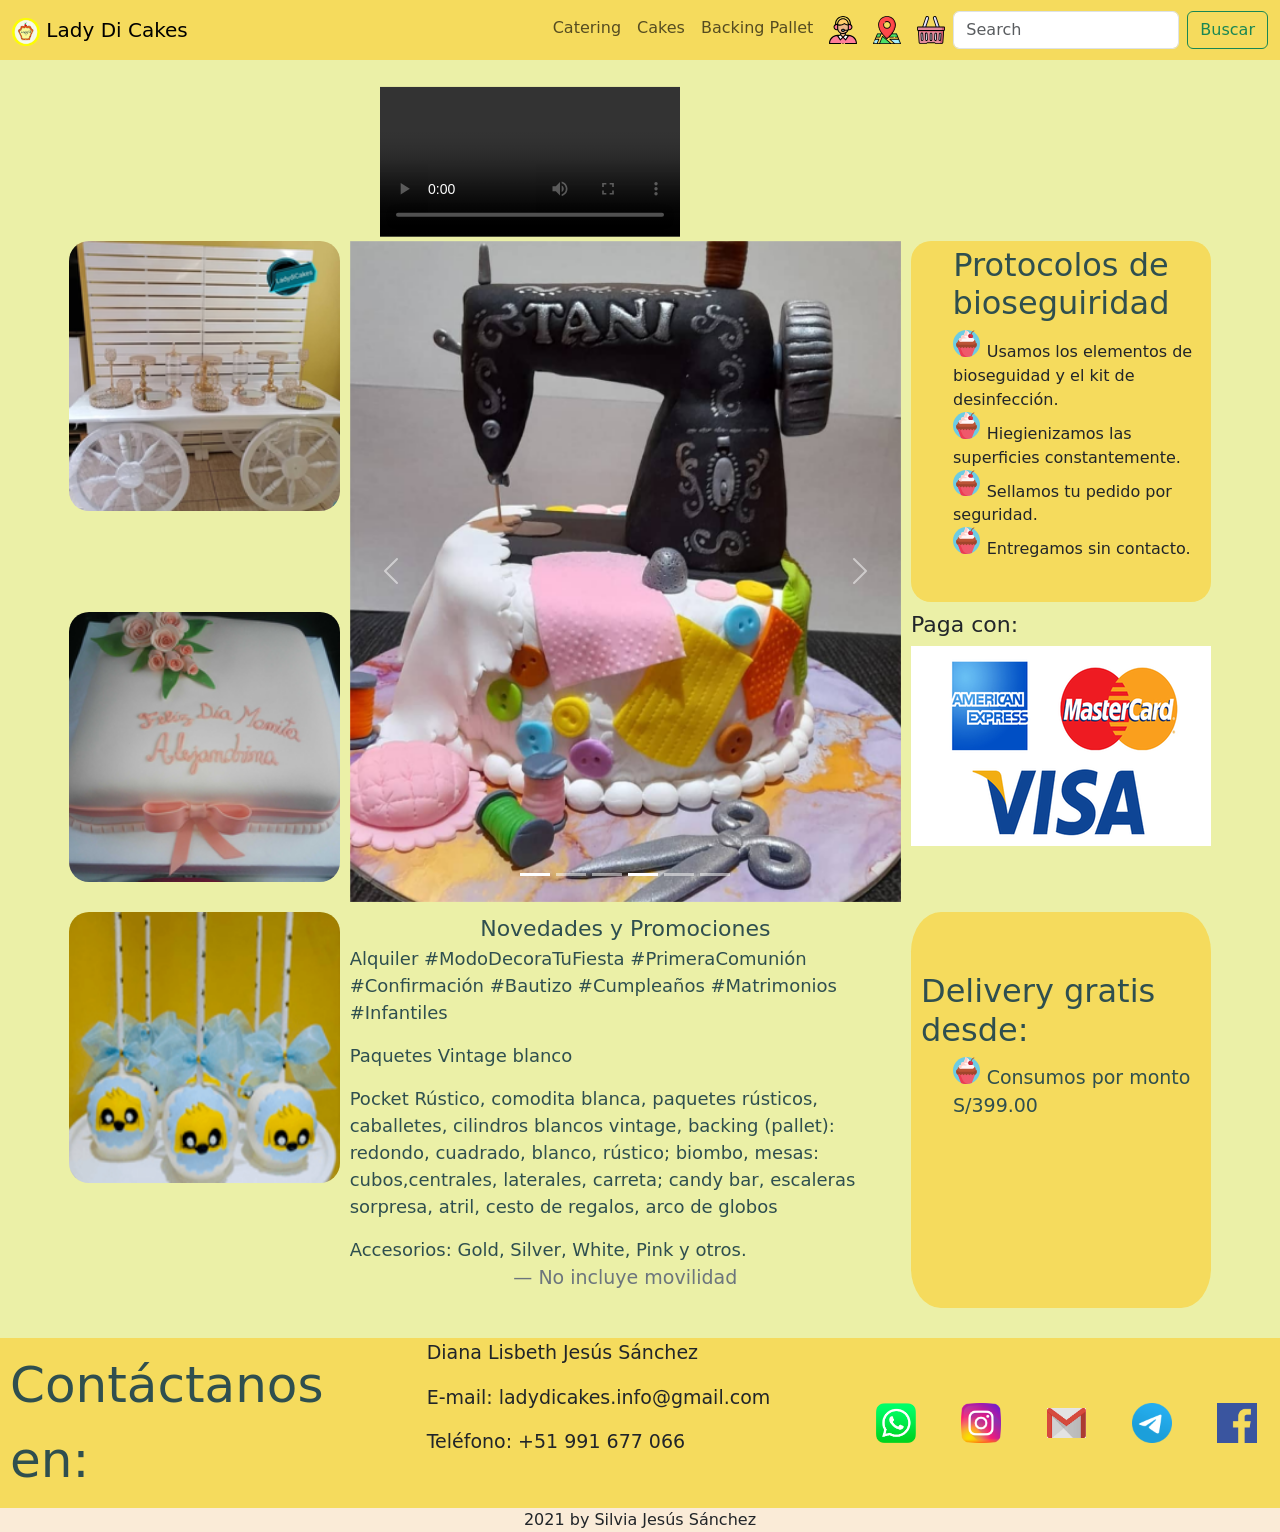
==== index.html @ 4ede868f "subi el video a youtube y lo cambié a iframe" ====
<!DOCTYPE html>
<html lang="en">
<head>
    <meta charset="UTF-8">
    <meta http-equiv="X-UA-Compatible" content="IE=edge">
    <meta name="viewport" content="width=device-width, initial-scale=1.0">
    <!-- Bootstrap CSS -->
    <link href="https://cdn.jsdelivr.net/npm/bootstrap@5.0.2/dist/css/bootstrap.min.css" rel="stylesheet" integrity="sha384-EVSTQN3/azprG1Anm3QDgpJLIm9Nao0Yz1ztcQTwFspd3yD65VohhpuuCOmLASjC" crossorigin="anonymous">
    <link rel="shortcut icon" href="imagenes/logo.jpg" type="image/x-icon">
    <link rel="stylesheet" href="css/main.css">
    <title>Inicio</title>
    <meta name="description" content="Es una empresa que se dedica a la elaboración de cakes, cup cakes, decoración, mobiliarios y mucho mas">
    <meta name="keywords" content="cakes, catering, backing Pallet, mobiliario, personalizado, cumpleaños, matrimonio, infantiles, graduación, baby shower, manzanas, alfajores, galletas, cakepops, delivery, protocolos, seguridad, escaleras, rústicos, sorpresa, arco de globos, movilidad.">
    <meta name="author" content="Silvia Jesus">
</head>
<body class="body">
    <header class="sticky-top body__header header">
        <nav class="navbar navbar-expand-lg navbar-light">
            <div class="container-fluid">
                <a class="navbar-brand" href="index.html">
                     <img src="imagenes/logoCircular.png" alt="" class="d-inline-block align-text-top header__img header__logo"/>
                    Lady Di Cakes
                </a>
                <button class="navbar-toggler" type="button" data-bs-toggle="collapse" data-bs-target="#navbarSupportedContent" aria-controls="navbarSupportedContent" aria-expanded="false" aria-label="Toggle navigation">
                    <span class="navbar-toggler-icon"></span>
                </button>
                <div class="collapse navbar-collapse" id="navbarSupportedContent">
                    <ul class="navbar-nav ms-auto mb-2 mb-lg-0">
                        <li class="nav-item">
                            <a class="nav-link iconos" aria-current="page" href="catering.html">Catering</a>
                        </li>
                        <li class="nav-item">
                            <a class="nav-link iconos" href="cakes.html">Cakes</a>
                        </li>
                        <li class="nav-item">
                            <a class="nav-link iconos" href="backingPallet.html">Backing Pallet</a>
                        </li>
                        <li class="nav-item">
                            <a class="nav-link" aria-current="page" href="contacto.html">
                                <img src="imagenes/iconoContacto.svg" class="header__img" alt="contacto" title="Contacto">
                            </a>
                        </li>
                        <li class="nav-item">
                            <a class="nav-link" href="ubicacion.html">
                                <img src="imagenes/iconoUbicacion.svg" alt="ubicacion" class="header__img" title="Ubícanos">
                            </a>
                        </li>
                        <li class="nav-item">
                            <a class="nav-link" href="carritoDeCompras.html">
                                <img src="imagenes/iconoCarroDeCompras.svg" alt="carritoDeCompras" class="header__img" title="ver mi carrito">
                            </a>
                        </li>
                    </ul>
                    <form class="d-flex">
                        <input class="form-control me-2" type="search" placeholder="Search" aria-label="Search"/>
                        <button class="btn btn-outline-success" type="submit">Buscar</button>
                    </form>
                </div>
            </div>
        </nav>
    </header>
    <main class="body__main">
        <div class="video">
            <video autoplay controls>
                <iframe width="560" height="315" src="https://www.youtube.com/embed/0tlrUfYA798" title="YouTube video player" frameborder="0" allow="accelerometer; autoplay; clipboard-write; encrypted-media; gyroscope; picture-in-picture" allowfullscreen></iframe>
            </video>
        </div>
        <div class="gridContainer" class="collapse navbar-collapse">
            <div class="indexBacking">
                <a href="./backingPallet.html">
                    <img class="img" src="imagenes/backingPallet.png" alt="">
                </a>
            </div>
            <div class="indexCakes">
                <a href="cakes.html">
                    <img class="img" src="imagenes/cakes.png" alt=""/>
                </a>
            </div>
            <div class="indexCatering">
                <a href="catering.html">
                    <img class="img" src="imagenes/catering.png" alt=""/>
                </a>
            </div>
            <div id="carouselExampleIndicators" class="carousel slide slider" data-bs-ride="carousel">
                <div class="carousel-indicators">
                <button type="button" data-bs-target="#carouselExampleIndicators" data-bs-slide-to="0" class="active" aria-current="true" aria-label="Slide 1"></button>
                <button type="button" data-bs-target="#carouselExampleIndicators" data-bs-slide-to="1" aria-label="Slide 2"></button>
                <button type="button" data-bs-target="#carouselExampleIndicators" data-bs-slide-to="2" aria-label="Slide 3"></button>
                <button type="button" data-bs-target="#carouselExampleIndicators" data-bs-slide-to="3" class="active" aria-current="true" aria-label="Slide 4"></button>
                <button type="button" data-bs-target="#carouselExampleIndicators" data-bs-slide-to="4" aria-label="Slide 5"></button>
                <button type="button" data-bs-target="#carouselExampleIndicators" data-bs-slide-to="5" aria-label="Slide 6"></button>
                </div>
                <div class="carousel-inner">
                <div class="carousel-item active">
                    <img src="imagenes/slider1.png" class="d-block w-100" alt="slider1">
                </div>
                <div class="carousel-item">
                    <img src="imagenes/slider2.png" class="d-block w-100" alt="slider2">
                </div>
                <div class="carousel-item">
                    <img src="imagenes/slider3.png" class="d-block w-100" alt="slider3">
                </div>
                <div class="carousel-item">
                    <img src="imagenes/slider4.png" class="d-block w-100" alt="slider4">
                </div>
                <div class="carousel-item">
                    <img src="imagenes/slider5.png" class="d-block w-100" alt="slider5">
                </div>
                <div class="carousel-item">
                    <img src="imagenes/slider6.png" class="d-block w-100" alt="slider6">
                </div>
                </div>
                <button class="carousel-control-prev" type="button" data-bs-target="#carouselExampleIndicators" data-bs-slide="prev">
                <span class="carousel-control-prev-icon" aria-hidden="true"></span>
                <span class="visually-hidden">Previous</span>
                </button>
                <button class="carousel-control-next" type="button" data-bs-target="#carouselExampleIndicators" data-bs-slide="next">
                <span class="carousel-control-next-icon" aria-hidden="true"></span>
                <span class="visually-hidden">Next</span>
                </button>
            </div>
            <div class="novProm">
                <div class="novProm-header font--big">
                    Novedades y Promociones
                </div>
                <div class="novProm-body font--medium">
                    <blockquote>
                    <p>Alquiler #ModoDecoraTuFiesta #PrimeraComunión #Confirmación #Bautizo #Cumpleaños #Matrimonios #Infantiles</p>
                    <P>Paquetes Vintage blanco</P>
                    <p>Pocket Rústico, comodita blanca, paquetes rústicos, caballetes, cilindros blancos vintage, backing (pallet): redondo, cuadrado, blanco, rústico; biombo, mesas: cubos,centrales, laterales, carreta; candy bar, escaleras sorpresa, atril, cesto de regalos, arco de  globos</p>
                    <p>Accesorios: Gold, Silver, White, Pink y otros.</p>
                    <footer class="blockquote-footer font--large">No incluye movilidad</footer>
                    </blockquote>
                </div>
            </div>
            <div class="gridContainer__protocol muffin">
                <h2>Protocolos de bioseguiridad</h2>
                <ul> 
                    <li>Usamos los elementos de bioseguidad y el kit de desinfección.
                    </li>
                    <li>Hiegienizamos las superficies constantemente.
                    </li>
                    <li>Sellamos tu pedido por seguridad.
                    </li>
                    <li>Entregamos sin contacto.</li>
                </ul>
            </div>
            <div class="gridContanier__pagaCon">
                <h2 class="font--big">Paga con:</h2>
                <img src="imagenes/logosPay.png" alt="logosPay"> 
            </div>
            <div class="gridContainer__nota muffin">
                <h2>Delivery gratis desde:</h2>
                <ul>
                    <li class="font--large">Consumos por monto S/399.00</li>
                </ul>
            </div>
        </div>
    </main>
    <footer class="body__footer footer">
        <div class="contacto footer__contacto">Contáctanos en:   
        </div>
        <div class="datos footer__datos font--large">
            <p>Diana Lisbeth Jesús Sánchez</p>
            <p>E-mail: ladydicakes.info@gmail.com</p>
            <p>Teléfono: +51 991 677 066</p>
        </div>
        <div class="social footer__social">
            <a href="https://wa.me/+51991677066" target=_blank>
                <img src="imagenes/whatsapp.png" alt="whatsapp">
            </a>
            <a href="https://instagram.com/di_sky1408?utm_medium=copy_link" target=_blank>
                <img src="imagenes/instagram.png" alt="instagram">
            </a>
            <img src="imagenes/gmail.png" alt="gmail" srcset="" height="30">
            <a href="https://t.me/LadydiCakes" target=_blank>
                <img src="imagenes/telegram2.png" alt="telegram">
            </a>
            <a href="https://web.facebook.com/DianaLisbethJesusSanz/?_rdc=1&_rdr" target="_blank">
                <img src="imagenes/facebook.png" alt="facebook">
            </a>
        </div>
        <div class="copyright footer__copyright">2021 by Silvia Jesús Sánchez</div>
    </footer>
    <script src="https://cdn.jsdelivr.net/npm/bootstrap@5.0.2/dist/js/bootstrap.bundle.min.js" integrity="sha384-MrcW6ZMFYlzcLA8Nl+NtUVF0sA7MsXsP1UyJoMp4YLEuNSfAP+JcXn/tWtIaxVXM" crossorigin="anonymous"></script>
</body>
</html>
---- css/main.css ----
@import url("https://fonts.googleapis.com/css2?family=Lato:wght@300;400;700&display=swap");
* {
  margin: 0%;
  padding: 0%; }

.body {
  background-color: #ebf0a7;
  display: grid;
  grid-template-columns: repeat(3, 1fr);
  grid-template-rows: auto auto auto;
  grid-template-areas: "header header header" "main main main" "footer footer footer"; }
  .body__header {
    grid-area: header; }
  .body__main {
    grid-area: main;
    padding-left: 3%;
    padding-right: 3%;
    margin: 2%;
    background-color: #ebf0a7; }
  .body__footer {
    grid-area: footer; }

.font--small {
  font-size: 15px; }

.font--medium {
  font-size: 18px; }

.font--large {
  font-size: 19px; }

.font--big {
  font-size: 22px; }

.novProm {
  grid-area: novProm;
  color: darkslategray;
  background-position: center;
  background-repeat: no-repeat;
  background-attachment: scroll; }
  .novProm .novProm-header {
    text-align: center; }
  .novProm .blockquote-footer {
    text-align: center; }

/*hoja de catering*/
.gridCatering {
  grid-template-areas: "catering" "catering" "catering" "catering" "catering" "catering"; }

.catering {
  background-color: darkkhaki;
  text-align: center;
  border: solid;
  border-radius: 10px;
  border-color: #6b6856; }
  .catering .div--h2 {
    color: darkslategray;
    font-size: auto; }
  .catering .div--h3, .catering p {
    font-size: 21px;
    color: darkslategray;
    margin: 5px; }

.rowList {
  display: grid;
  grid-template-columns: repeat(3, 1fr);
  grid-template-rows: repeat(2, auto);
  grid-template-areas: "col col col" "col col col"; }

.card {
  margin: 2vh;
  border-radius: 5%; }
  .card .cantidad {
    padding: 5px;
    background-color: darkkhaki; }
  .card .card-title {
    text-align: center; }
  .card .card-body {
    background-color: darkkhaki; }
  .card .card-link {
    font-size: 15px;
    color: darkslategray;
    padding: 5px 10px;
    cursor: pointer; }
  .card .list-group-item {
    text-align: center;
    background-color: #f5db5d; }

.precio {
  text-align: center;
  background-color: #f5db5d; }

/*hoja de carrito de compras*/
.gridCarro {
  grid-template-areas: "carro" "carro" "carro" "carro" "carro" "carro"; }

.carro {
  background-color: #b8d17f;
  text-align: center;
  border: solid;
  border-radius: 10px;
  border-color: #f5db5d; }
  .carro .div h2 {
    color: darkslategray;
    font-size: auto; }
  .carro .div h3, .carro p {
    font-size: 21px;
    color: darkslategray;
    margin: 5px; }

/*hoja de inicio*/
.gridContainer {
  display: grid;
  grid-template-columns: repeat(4, 1fr);
  grid-template-rows: repeat(3, auto);
  grid-template-areas: "img1 img2x2 img2x2 nota1" "img2 img2x2 img2x2 nota2" "img3 novProm novProm nota3";
  grid-gap: 10px;
  padding: 5px; }
  .gridContainer__protocol {
    grid-area: nota1;
    background-color: #f5db5d;
    border-radius: 20px;
    padding: 5px 10px 5px 10px;
    text-align: left;
    justify-content: center; }
    .gridContainer__protocol h2 {
      text-align: center;
      color: darkslategray; }
  .gridContainer__pagaCon {
    grid-area: nota2; }
    .gridContainer__pagaCon h2 {
      text-align: center;
      color: darkslategray; }
  .gridContainer__nota {
    grid-area: nota3;
    background-color: #f5db5d;
    list-style: none;
    text-align: start;
    border-radius: 10%;
    color: darkslategray;
    padding: 60px 5px 40px 10px; }
    .gridContainer__nota:hover {
      transform: rotatey(-360deg);
      transition: transform 2s; }

.muffin {
  list-style: square inside url(../imagenes/muffin.svg); }

.img {
  width: 100%;
  border-radius: 20px; }

.indexBacking {
  grid-area: img1; }

.indexCakes {
  grid-area: img2; }

.indexCatering {
  grid-area: img3; }

.slider {
  grid-area: img2x2; }
  .slider .img {
    width: 100%; }
  .slider .h2 {
    display: block; }

/*hoja ubicacion*/
.ubicacion {
  display: grid;
  grid-template-columns: repeat(5, 1fr);
  grid-template-rows: repeat(1, auto);
  grid-template-areas: "h1 iframe iframe iframe nota";
  margin: 2%; }
  .ubicacion h1 {
    flex-grow: 1;
    grid-area: h1; }
  .ubicacion iframe {
    flex-grow: 3;
    grid-area: iframe; }
  .ubicacion .notaUbicacion {
    flex-grow: 1;
    grid-area: nota;
    background-color: #f5db5d;
    text-align: start;
    border-radius: 10%;
    color: darkslategray;
    padding: 60px 5px 40px 5px; }
    .ubicacion .notaUbicacion .nota:hover {
      transform: rotatey(-360deg);
      transition: transform 2s; }

.video {
  width: 200px;
  display: flex;
  transform: translate(158%, 0.5%); }

.header {
  width: 100%;
  background-color: #f5db5d; }
  .header__img {
    width: 28px; }
  .header__sombra {
    background-color: darkslategray; }
  .header__iconos {
    display: list-item;
    list-style: square inside url(../imagenes/muffin.svg); }
  .header .contacto-icon {
    background-image: url(../img/contacto.svg);
    width: 28px; }
  .header .ubicacion-icon {
    background-image: url(../img/ubicacion.svg);
    width: 28px; }
  .header .carritoDeCompras-icon {
    background-image: url(../img/carritoDeCompras.svg);
    width: 28px; }
  .header__contacto {
    padding: 10px;
    font-size: 50px;
    grid-area: contacto;
    display: flex;
    align-items: center;
    justify-content: flex-end;
    color: var(--colorInfoLady); }
  .header__logo:hover {
    transform: scalex(1.2);
    cursor: pointer;
    transition: transform 1s; }
  .header__grid {
    grid-template-columns: repeat(3, 1fr);
    grid-template-rows: repeat(2, 650px);
    grid-gap: 10px;
    padding: 5px; }

.footer {
  background-color: #f5db5d;
  display: grid;
  grid-template-columns: repeat(3, 1fr);
  grid-template-rows: 1fr auto;
  grid-template-areas: "contacto info1 iconos" "copyright copyright copyright"; }
  .footer__contacto {
    padding: 10px;
    font-size: 50px;
    grid-area: contacto;
    display: flex;
    align-items: center;
    justify-content: flex-end;
    color: darkslategray; }
  .footer__datos {
    grid-area: info1;
    text-align: left; }
  .footer__social {
    display: flex;
    justify-content: space-around;
    align-items: center; }
    .footer__social a img {
      width: 40px;
      height: 40px; }
    .footer__social .whatsapp-icon {
      background-image: url(../img/whatsapp.png);
      margin: 5px;
      grid-area: iconos; }
    .footer__social .instagram-icon {
      background-image: url(../img/instagram.png);
      margin: 5px;
      grid-area: iconos; }
    .footer__social .gmail-icon {
      background-image: url(../img/gmail.png);
      margin: 5px;
      grid-area: iconos; }
    .footer__social .twitter-icon {
      background-image: url(../img/twitter.png);
      margin: 5px;
      grid-area: iconos; }
    .footer__social .facebook-icon {
      background-image: url(../img/facebook.png);
      margin: 5px;
      grid-area: iconos; }
  .footer__copyright {
    text-align: center;
    grid-area: copyright;
    background-color: antiquewhite; }

@media only screen and (max-width: 1024px) {
  .contenedor li a {
    font-size: 15px; }
  .grid {
    grid-template-columns: repeat(2, 1fr);
    grid-template-rows: repeat(3, auto); }
  .gridContainer {
    grid-template-columns: repeat(3, 1fr);
    grid-template-rows: repeat(4, auto);
    grid-template-areas: "img1 img2 img3" "img2x2 img2x2 img2x2" "novProm novProm novProm" "nota1 nota2 nota3"; }
  .row {
    grid-template-columns: repeat(2, 1fr);
    grid-template-rows: repeat(6, auto);
    grid-template-areas: "col col" "col col" "col col"; } }

@media only screen and (max-width: 658px) {
  .body {
    grid-template-columns: repeat(1, 1fr);
    grid-template-rows: auto auto auto;
    grid-template-areas: "header" "main" "footer";
    font-size: 18px; }
  .contenedor li a {
    font-size: 15px; }
  .grid {
    grid-template-columns: repeat(1, 1fr);
    grid-template-rows: repeat(6, auto); }
  .gridContainer {
    grid-template-columns: repeat(1, 1fr);
    grid-template-rows: repeat(7, auto);
    grid-template-areas: "img1" "img2" "img3" "img2x2" "nota1"  "nota2" "nota3"; }
  .row {
    grid-template-columns: repeat(1, 1fr);
    grid-template-rows: repeat(6, auto);
    grid-template-areas: "col" "col" "col" "col" "col" "col"; }
  .footer {
    grid-template-columns: 1fr 1fr;
    grid-template-rows: repeat(3, auto);
    grid-template-areas: "contacto info1" "iconos iconos" "copyright copyright"; }
  .ubicacion {
    grid-template-columns: repeat(1, 1fr);
    grid-template-rows: repeat(3, auto);
    grid-template-areas: "h1" "iframe" "nota"; } }

.body-error {
  background-color: #ebf0a7; }

.error {
  display: grid;
  grid-template-columns: repeat(3, 1fr);
  grid-template-rows: auto;
  grid-template-areas: "container container content"; }
  .error .container {
    grid-area: container; }
    .error .container .font-error {
      font-size: 80px;
      color: darkred; }
    .error .container .img-fluid {
      width: 100%;
      align-content: center;
      border-radius: 5%; }
  .error .content {
    grid-area: content;
    text-align: center;
    padding: 100px 10px; }
    .error .content .content-error {
      font-size: 30px;
      color: darkblue; }
    .error .content .img-logo {
      width: 30vh; }
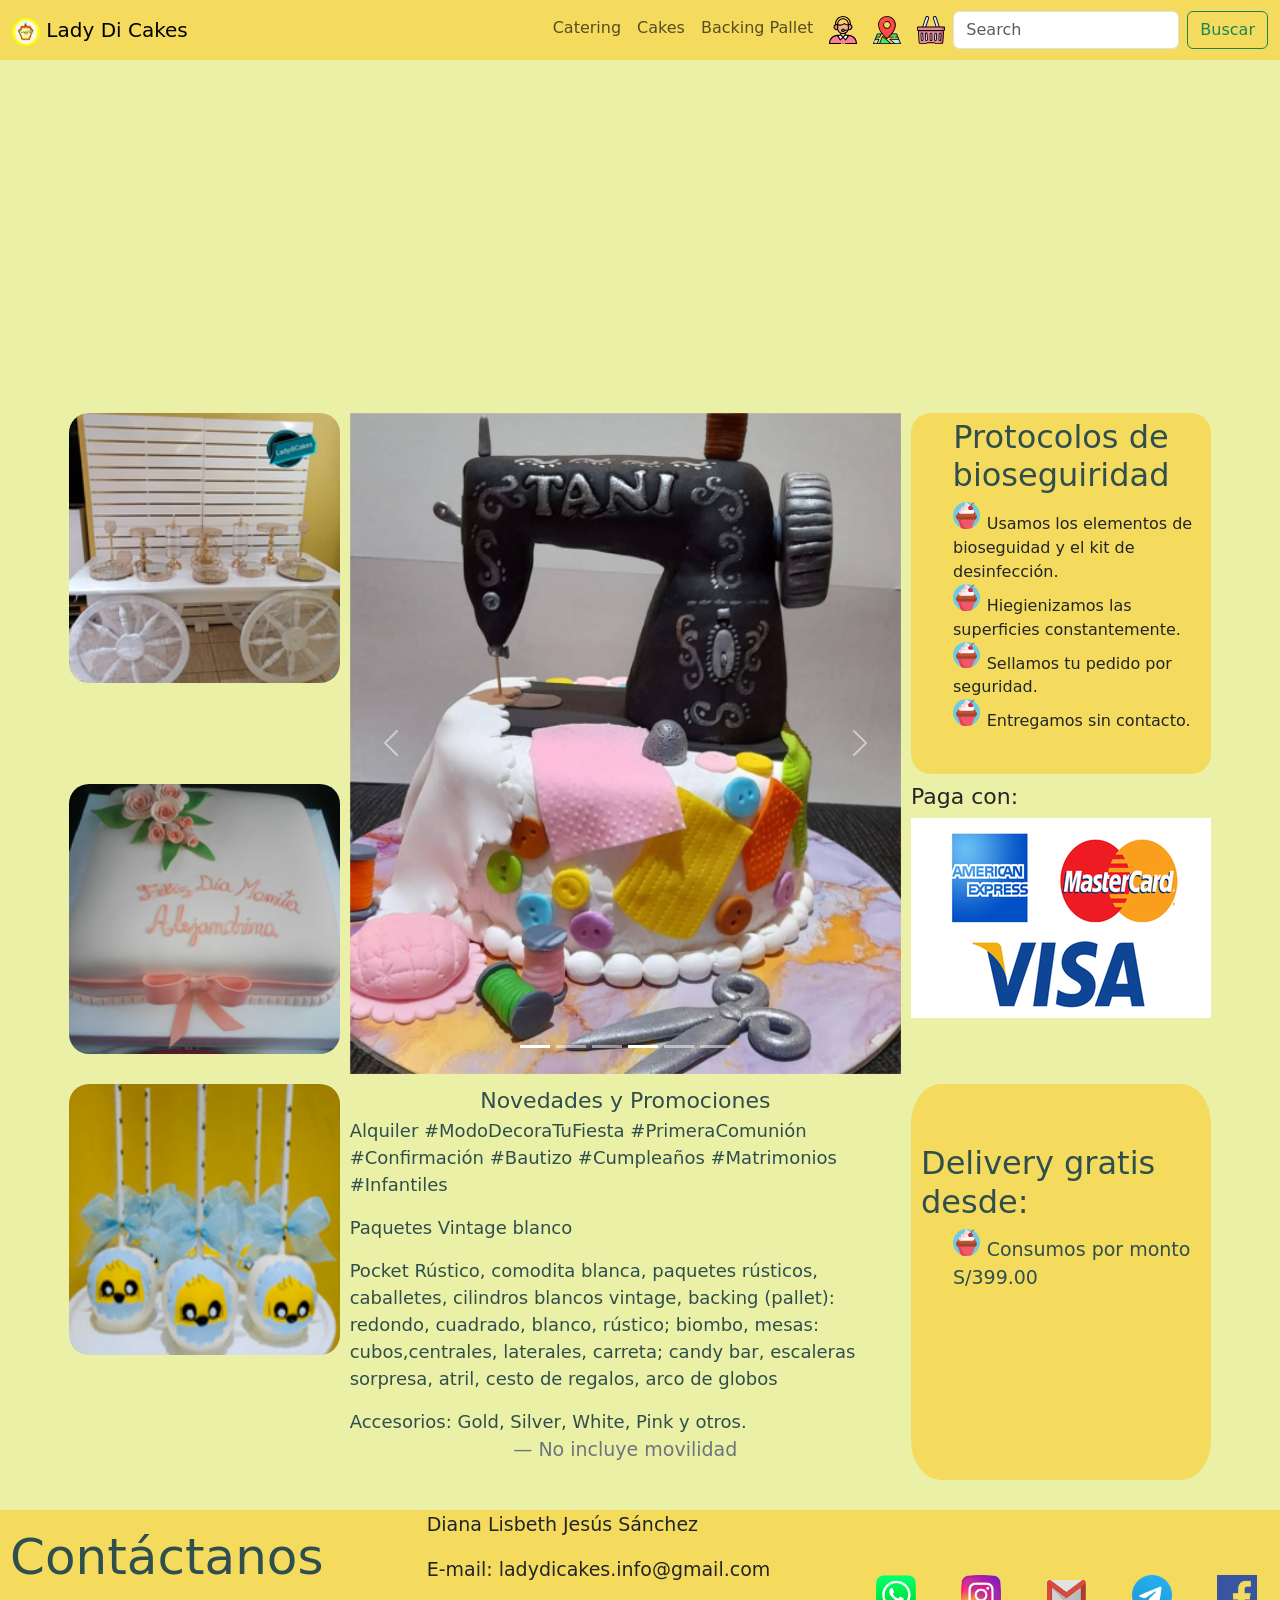
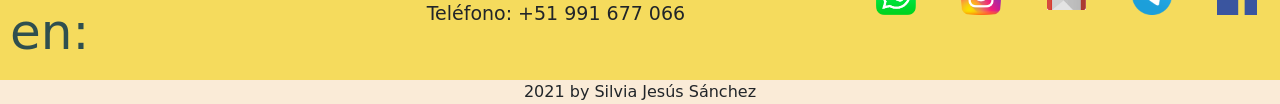
==== commit c578f5d2: "centré el video" ====
--- a/index.html
+++ b/index.html
@@ -61,9 +61,7 @@
     </header>
     <main class="body__main">
         <div class="video">
-            <video autoplay controls>
-                <iframe width="560" height="315" src="https://www.youtube.com/embed/0tlrUfYA798" title="YouTube video player" frameborder="0" allow="accelerometer; autoplay; clipboard-write; encrypted-media; gyroscope; picture-in-picture" allowfullscreen></iframe>
-            </video>
+            <iframe width="800" height="315" src="https://www.youtube.com/embed/0tlrUfYA798" title="YouTube video player" frameborder="0" allow="accelerometer; autoplay; clipboard-write; encrypted-media; gyroscope; picture-in-picture" allowfullscreen></iframe>
         </div>
         <div class="gridContainer" class="collapse navbar-collapse">
             <div class="indexBacking">
--- a/css/main.css
+++ b/css/main.css
@@ -194,9 +194,7 @@
       transition: transform 2s; }
 
 .video {
-  width: 200px;
-  display: flex;
-  transform: translate(158%, 0.5%); }
+  margin-left: 15%; }
 
 .header {
   width: 100%;
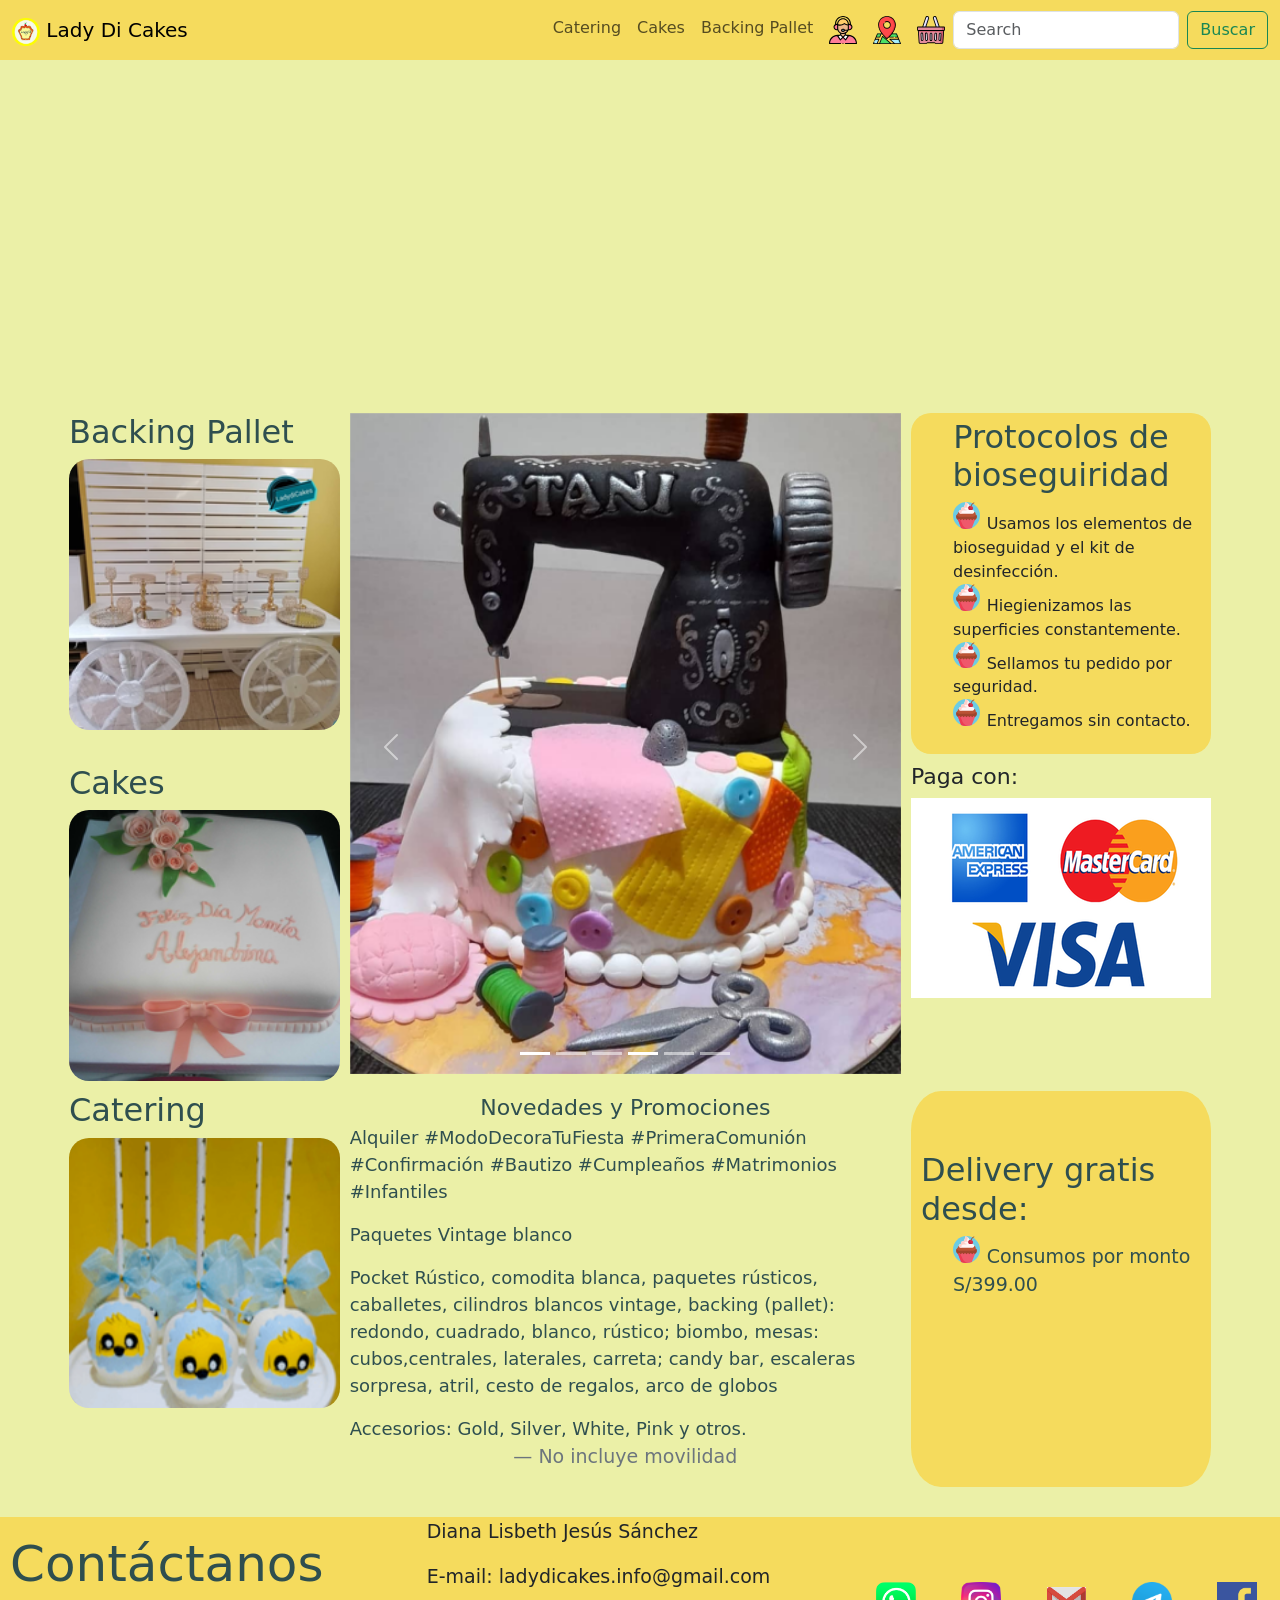
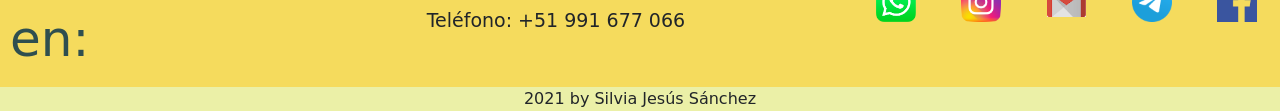
==== commit c570b250: "corregí los descriptions" ====
--- a/index.html
+++ b/index.html
@@ -65,16 +65,19 @@
         </div>
         <div class="gridContainer" class="collapse navbar-collapse">
             <div class="indexBacking">
+                <h2 class="body__h1">Backing Pallet</h2>
                 <a href="./backingPallet.html">
                     <img class="img" src="imagenes/backingPallet.png" alt="">
                 </a>
             </div>
             <div class="indexCakes">
+                <h2 class="body__h1">Cakes</h2>
                 <a href="cakes.html">
                     <img class="img" src="imagenes/cakes.png" alt=""/>
                 </a>
             </div>
             <div class="indexCatering">
+                <h2 class="body__h1">Catering</h2>
                 <a href="catering.html">
                     <img class="img" src="imagenes/catering.png" alt=""/>
                 </a>
--- a/css/main.css
+++ b/css/main.css
@@ -19,6 +19,8 @@
     background-color: #ebf0a7; }
   .body__footer {
     grid-area: footer; }
+  .body__h1 {
+    color: darkslategray; }
 
 .font--small {
   font-size: 15px; }
@@ -280,7 +282,7 @@
   .footer__copyright {
     text-align: center;
     grid-area: copyright;
-    background-color: antiquewhite; }
+    background-color: #ebf0a7; }
 
 @media only screen and (max-width: 1024px) {
   .contenedor li a {
@@ -317,9 +319,14 @@
     grid-template-rows: repeat(6, auto);
     grid-template-areas: "col" "col" "col" "col" "col" "col"; }
   .footer {
-    grid-template-columns: 1fr 1fr;
-    grid-template-rows: repeat(3, auto);
-    grid-template-areas: "contacto info1" "iconos iconos" "copyright copyright"; }
+    grid-template-columns: 1fr;
+    grid-template-rows: repeat(4, auto);
+    grid-template-areas: "contacto" "info1" "iconos" "copyright"; }
+    .footer__contacto {
+      font-size: 46px;
+      justify-content: center; }
+    .footer__datos {
+      text-align: center; }
   .ubicacion {
     grid-template-columns: repeat(1, 1fr);
     grid-template-rows: repeat(3, auto);
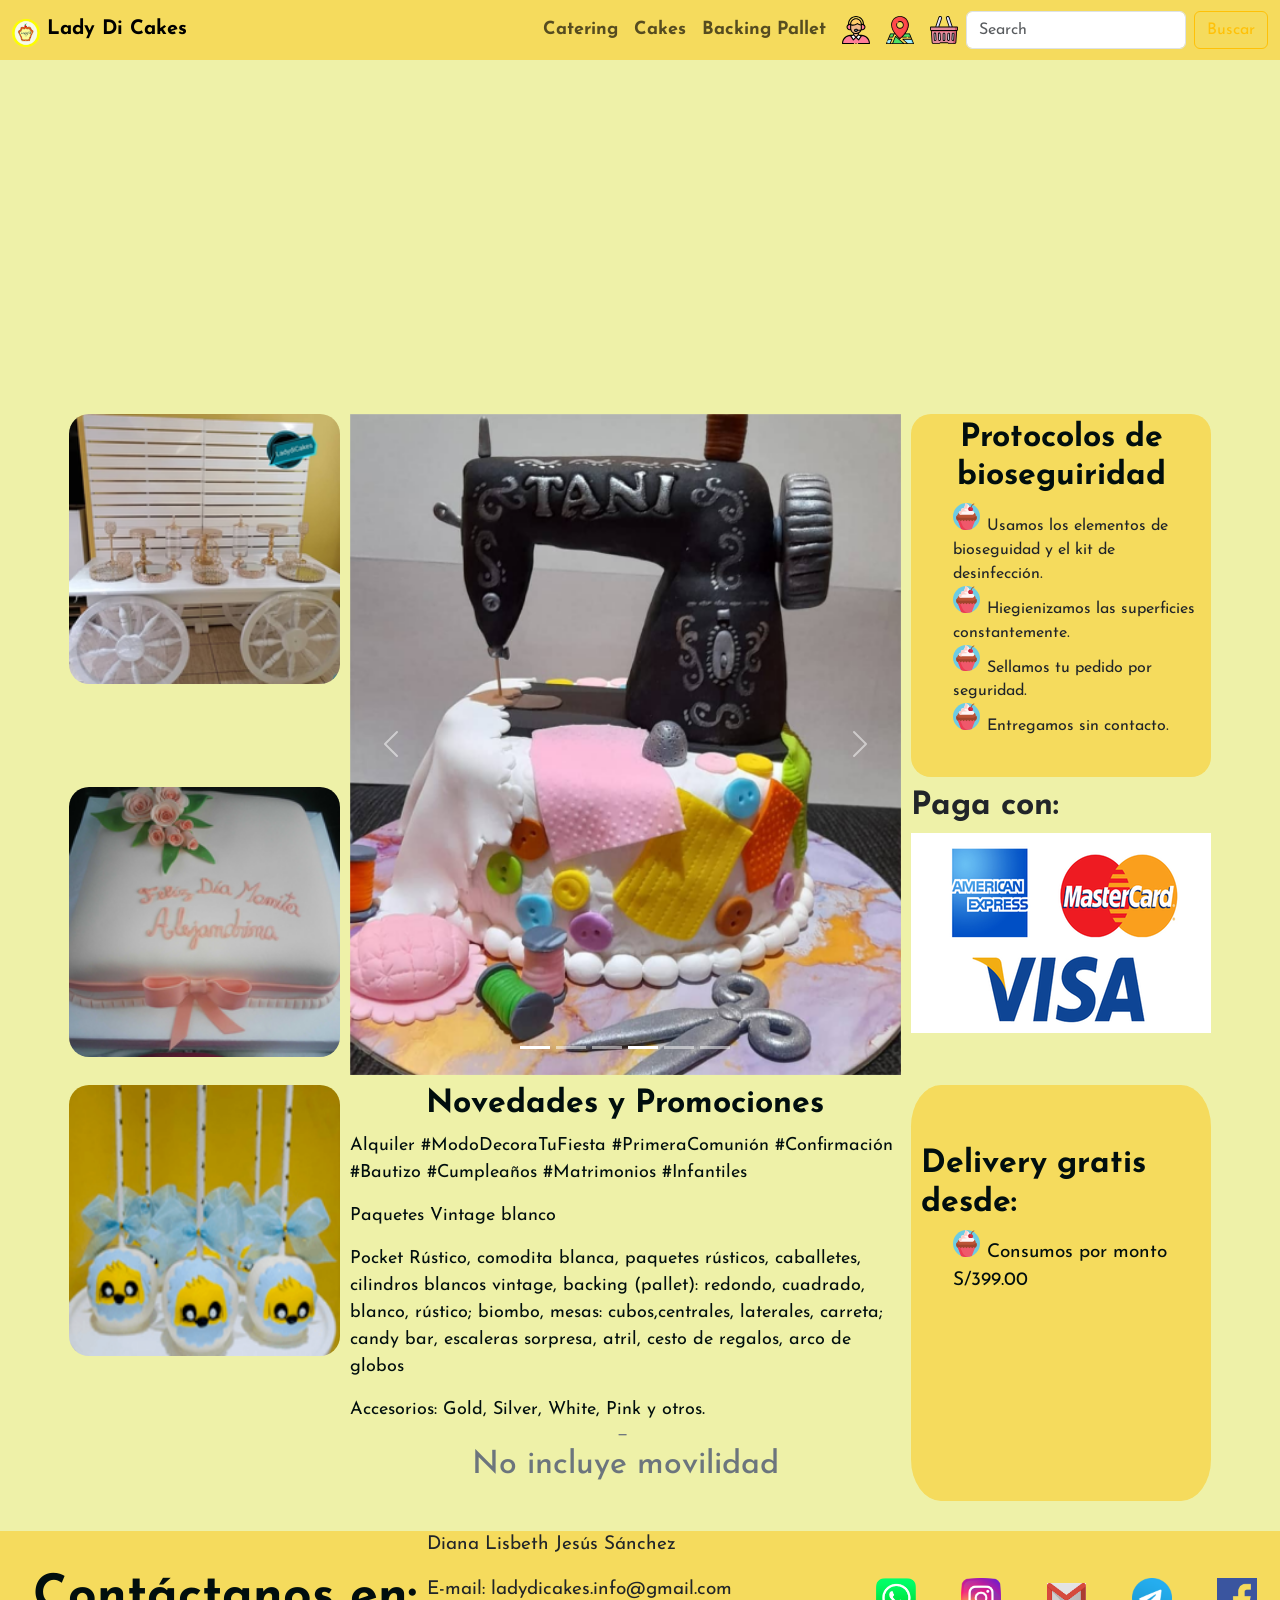
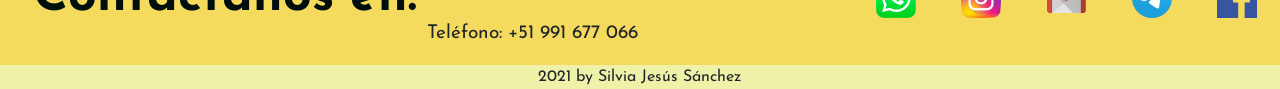
==== commit 2b5524a1: "chequeando los alt" ====
--- a/index.html
+++ b/index.html
@@ -17,23 +17,23 @@
     <header class="sticky-top body__header header">
         <nav class="navbar navbar-expand-lg navbar-light">
             <div class="container-fluid">
-                <a class="navbar-brand" href="index.html">
-                     <img src="imagenes/logoCircular.png" alt="" class="d-inline-block align-text-top header__img header__logo"/>
+                <a class="navbar-brand name" href="index.html">
+                    <img src="imagenes/logoCircular.png" alt="logoLadydiCakes" class="d-inline-block align-text-top header__img header__logo"/>
                     Lady Di Cakes
                 </a>
                 <button class="navbar-toggler" type="button" data-bs-toggle="collapse" data-bs-target="#navbarSupportedContent" aria-controls="navbarSupportedContent" aria-expanded="false" aria-label="Toggle navigation">
                     <span class="navbar-toggler-icon"></span>
                 </button>
-                <div class="collapse navbar-collapse" id="navbarSupportedContent">
+                <div class="collapse navbar-collapse"       id="navbarSupportedContent">
                     <ul class="navbar-nav ms-auto mb-2 mb-lg-0">
-                        <li class="nav-item">
-                            <a class="nav-link iconos" aria-current="page" href="catering.html">Catering</a>
+                        <li class="nav-item font--medium">
+                            <a class="nav-link name" aria-current="page" href="catering.html">Catering</a>
                         </li>
-                        <li class="nav-item">
-                            <a class="nav-link iconos" href="cakes.html">Cakes</a>
+                        <li class="nav-item font--medium">
+                            <a class="nav-link name" href="cakes.html">Cakes</a>
                         </li>
-                        <li class="nav-item">
-                            <a class="nav-link iconos" href="backingPallet.html">Backing Pallet</a>
+                        <li class="nav-item font--medium">
+                            <a class="nav-link name" href="backingPallet.html">Backing Pallet</a>
                         </li>
                         <li class="nav-item">
                             <a class="nav-link" aria-current="page" href="contacto.html">
@@ -42,7 +42,7 @@
                         </li>
                         <li class="nav-item">
                             <a class="nav-link" href="ubicacion.html">
-                                <img src="imagenes/iconoUbicacion.svg" alt="ubicacion" class="header__img" title="Ubícanos">
+                                <img src="imagenes/iconoUbicacion.svg" alt="ubicación" class="header__img" title="Ubícanos">
                             </a>
                         </li>
                         <li class="nav-item">
@@ -53,7 +53,7 @@
                     </ul>
                     <form class="d-flex">
                         <input class="form-control me-2" type="search" placeholder="Search" aria-label="Search"/>
-                        <button class="btn btn-outline-success" type="submit">Buscar</button>
+                        <button class="btn btn-outline-warning" type="submit">Buscar</button>
                     </form>
                 </div>
             </div>
@@ -64,22 +64,22 @@
             <iframe width="800" height="315" src="https://www.youtube.com/embed/0tlrUfYA798" title="YouTube video player" frameborder="0" allow="accelerometer; autoplay; clipboard-write; encrypted-media; gyroscope; picture-in-picture" allowfullscreen></iframe>
         </div>
         <div class="gridContainer" class="collapse navbar-collapse">
-            <div class="indexBacking">
-                <h2 class="body__h1">Backing Pallet</h2>
+            <div class="indexBacking img-overlay">
                 <a href="./backingPallet.html">
-                    <img class="img" src="imagenes/backingPallet.png" alt="">
+                    <img class="img" src="imagenes/backingPallet.png" alt="palletBlanco">
+                    <div class="overlay">Backing Pallet</div>
                 </a>
             </div>
-            <div class="indexCakes">
-                <h2 class="body__h1">Cakes</h2>
+            <div class="indexCakes img-overlay">
                 <a href="cakes.html">
-                    <img class="img" src="imagenes/cakes.png" alt=""/>
+                    <img class="img" src="imagenes/cakes.png" alt="torta"/>
+                    <div class="overlay">Cakes</div>
                 </a>
             </div>
-            <div class="indexCatering">
-                <h2 class="body__h1">Catering</h2>
+            <div class="indexCatering img-overlay">
                 <a href="catering.html">
-                    <img class="img" src="imagenes/catering.png" alt=""/>
+                    <img class="img" src="imagenes/catering.png" alt="manzanasForradas"/>
+                    <div class="overlay">Catering</div>
                 </a>
             </div>
             <div id="carouselExampleIndicators" class="carousel slide slider" data-bs-ride="carousel">
@@ -121,8 +121,8 @@
                 </button>
             </div>
             <div class="novProm">
-                <div class="novProm-header font--big">
-                    Novedades y Promociones
+                <div class="novProm-header">
+                    <h2 class="name">Novedades y Promociones</h2>
                 </div>
                 <div class="novProm-body font--medium">
                     <blockquote>
@@ -130,12 +130,14 @@
                     <P>Paquetes Vintage blanco</P>
                     <p>Pocket Rústico, comodita blanca, paquetes rústicos, caballetes, cilindros blancos vintage, backing (pallet): redondo, cuadrado, blanco, rústico; biombo, mesas: cubos,centrales, laterales, carreta; candy bar, escaleras sorpresa, atril, cesto de regalos, arco de  globos</p>
                     <p>Accesorios: Gold, Silver, White, Pink y otros.</p>
-                    <footer class="blockquote-footer font--large">No incluye movilidad</footer>
+                    <footer class="blockquote-footer">
+                        <h2>No incluye movilidad</h2>
+                    </footer>
                     </blockquote>
                 </div>
             </div>
             <div class="gridContainer__protocol muffin">
-                <h2>Protocolos de bioseguiridad</h2>
+                <h2 class="name">Protocolos de bioseguiridad</h2>
                 <ul> 
                     <li>Usamos los elementos de bioseguidad y el kit de desinfección.
                     </li>
@@ -147,11 +149,11 @@
                 </ul>
             </div>
             <div class="gridContanier__pagaCon">
-                <h2 class="font--big">Paga con:</h2>
+                <h2 class="name">Paga con:</h2>
                 <img src="imagenes/logosPay.png" alt="logosPay"> 
             </div>
             <div class="gridContainer__nota muffin">
-                <h2>Delivery gratis desde:</h2>
+                <h2 class="name">Delivery gratis desde:</h2>
                 <ul>
                     <li class="font--large">Consumos por monto S/399.00</li>
                 </ul>
@@ -159,8 +161,7 @@
         </div>
     </main>
     <footer class="body__footer footer">
-        <div class="contacto footer__contacto">Contáctanos en:   
-        </div>
+        <div class="contacto footer__contacto name">Contáctanos en:</div>
         <div class="datos footer__datos font--large">
             <p>Diana Lisbeth Jesús Sánchez</p>
             <p>E-mail: ladydicakes.info@gmail.com</p>
--- a/css/main.css
+++ b/css/main.css
@@ -1,26 +1,27 @@
-@import url("https://fonts.googleapis.com/css2?family=Lato:wght@300;400;700&display=swap");
+@import url("https://fonts.googleapis.com/css2?family=Josefin+Sans:ital,wght@1,300&display=swap");
 * {
   margin: 0%;
   padding: 0%; }
 
 .body {
-  background-color: #ebf0a7;
+  background-color: #eef1a8;
   display: grid;
   grid-template-columns: repeat(3, 1fr);
   grid-template-rows: auto auto auto;
-  grid-template-areas: "header header header" "main main main" "footer footer footer"; }
+  grid-template-areas: "header header header" "main main main" "footer footer footer";
+  font-family: "Josefin Sans", sans-serif; }
   .body__header {
     grid-area: header; }
   .body__main {
     grid-area: main;
     padding-left: 3%;
     padding-right: 3%;
-    margin: 2%;
-    background-color: #ebf0a7; }
+    margin: 2%; }
   .body__footer {
     grid-area: footer; }
   .body__h1 {
-    color: darkslategray; }
+    color: #022525;
+    text-align: center; }
 
 .font--small {
   font-size: 15px; }
@@ -36,7 +37,7 @@
 
 .novProm {
   grid-area: novProm;
-  color: darkslategray;
+  color: #010e0e;
   background-position: center;
   background-repeat: no-repeat;
   background-attachment: scroll; }
@@ -56,11 +57,11 @@
   border-radius: 10px;
   border-color: #6b6856; }
   .catering .div--h2 {
-    color: darkslategray;
+    color: #010e0e;
     font-size: auto; }
   .catering .div--h3, .catering p {
     font-size: 21px;
-    color: darkslategray;
+    color: #010e0e;
     margin: 5px; }
 
 .rowList {
@@ -81,7 +82,7 @@
     background-color: darkkhaki; }
   .card .card-link {
     font-size: 15px;
-    color: darkslategray;
+    color: #010e0e;
     padding: 5px 10px;
     cursor: pointer; }
   .card .list-group-item {
@@ -103,11 +104,11 @@
   border-radius: 10px;
   border-color: #f5db5d; }
   .carro .div h2 {
-    color: darkslategray;
+    color: #010e0e;
     font-size: auto; }
   .carro .div h3, .carro p {
     font-size: 21px;
-    color: darkslategray;
+    color: #010e0e;
     margin: 5px; }
 
 /*hoja de inicio*/
@@ -129,19 +130,19 @@
     justify-content: center; }
     .gridContainer__protocol h2 {
       text-align: center;
-      color: darkslategray; }
+      color: #010e0e; }
   .gridContainer__pagaCon {
     grid-area: nota2; }
     .gridContainer__pagaCon h2 {
       text-align: center;
-      color: darkslategray; }
+      color: #010e0e; }
   .gridContainer__nota {
     grid-area: nota3;
     background-color: #f5db5d;
     list-style: none;
     text-align: start;
     border-radius: 10%;
-    color: darkslategray;
+    color: #010e0e;
     padding: 60px 5px 40px 10px; }
     .gridContainer__nota:hover {
       transform: rotatey(-360deg);
@@ -152,7 +153,9 @@
 
 .img {
   width: 100%;
-  border-radius: 20px; }
+  border-radius: 20px;
+  display: block;
+  height: auto; }
 
 .indexBacking {
   grid-area: img1; }
@@ -169,6 +172,25 @@
     width: 100%; }
   .slider .h2 {
     display: block; }
+
+.img-overlay {
+  position: relative;
+  max-width: 300px; }
+
+.overlay {
+  position: absolute;
+  bottom: 0;
+  background: #f5db5d;
+  width: 100%;
+  transition: .5s ease;
+  opacity: 0;
+  color: #010e0e;
+  font-size: 2rem;
+  padding: 30px;
+  text-align: center; }
+
+.img-overlay:hover .overlay {
+  opacity: 1; }
 
 /*hoja ubicacion*/
 .ubicacion {
@@ -189,7 +211,7 @@
     background-color: #f5db5d;
     text-align: start;
     border-radius: 10%;
-    color: darkslategray;
+    color: #010e0e;
     padding: 60px 5px 40px 5px; }
     .ubicacion .notaUbicacion .nota:hover {
       transform: rotatey(-360deg);
@@ -197,6 +219,10 @@
 
 .video {
   margin-left: 15%; }
+
+.name {
+  font-size: big;
+  font-weight: bold; }
 
 .header {
   width: 100%;
@@ -204,10 +230,7 @@
   .header__img {
     width: 28px; }
   .header__sombra {
-    background-color: darkslategray; }
-  .header__iconos {
-    display: list-item;
-    list-style: square inside url(../imagenes/muffin.svg); }
+    background-color: #010e0e; }
   .header .contacto-icon {
     background-image: url(../img/contacto.svg);
     width: 28px; }
@@ -217,14 +240,6 @@
   .header .carritoDeCompras-icon {
     background-image: url(../img/carritoDeCompras.svg);
     width: 28px; }
-  .header__contacto {
-    padding: 10px;
-    font-size: 50px;
-    grid-area: contacto;
-    display: flex;
-    align-items: center;
-    justify-content: flex-end;
-    color: var(--colorInfoLady); }
   .header__logo:hover {
     transform: scalex(1.2);
     cursor: pointer;
@@ -234,6 +249,9 @@
     grid-template-rows: repeat(2, 650px);
     grid-gap: 10px;
     padding: 5px; }
+  .header .name {
+    font-size: big;
+    font-weight: bold; }
 
 .footer {
   background-color: #f5db5d;
@@ -248,7 +266,7 @@
     display: flex;
     align-items: center;
     justify-content: flex-end;
-    color: darkslategray; }
+    color: #010e0e; }
   .footer__datos {
     grid-area: info1;
     text-align: left; }
@@ -282,7 +300,10 @@
   .footer__copyright {
     text-align: center;
     grid-area: copyright;
-    background-color: #ebf0a7; }
+    background-color: #eef1a8; }
+  .footer .name {
+    font-size: big;
+    font-weight: bold; }
 
 @media only screen and (max-width: 1024px) {
   .contenedor li a {
@@ -333,7 +354,7 @@
     grid-template-areas: "h1" "iframe" "nota"; } }
 
 .body-error {
-  background-color: #ebf0a7; }
+  background-color: #eef1a8; }
 
 .error {
   display: grid;
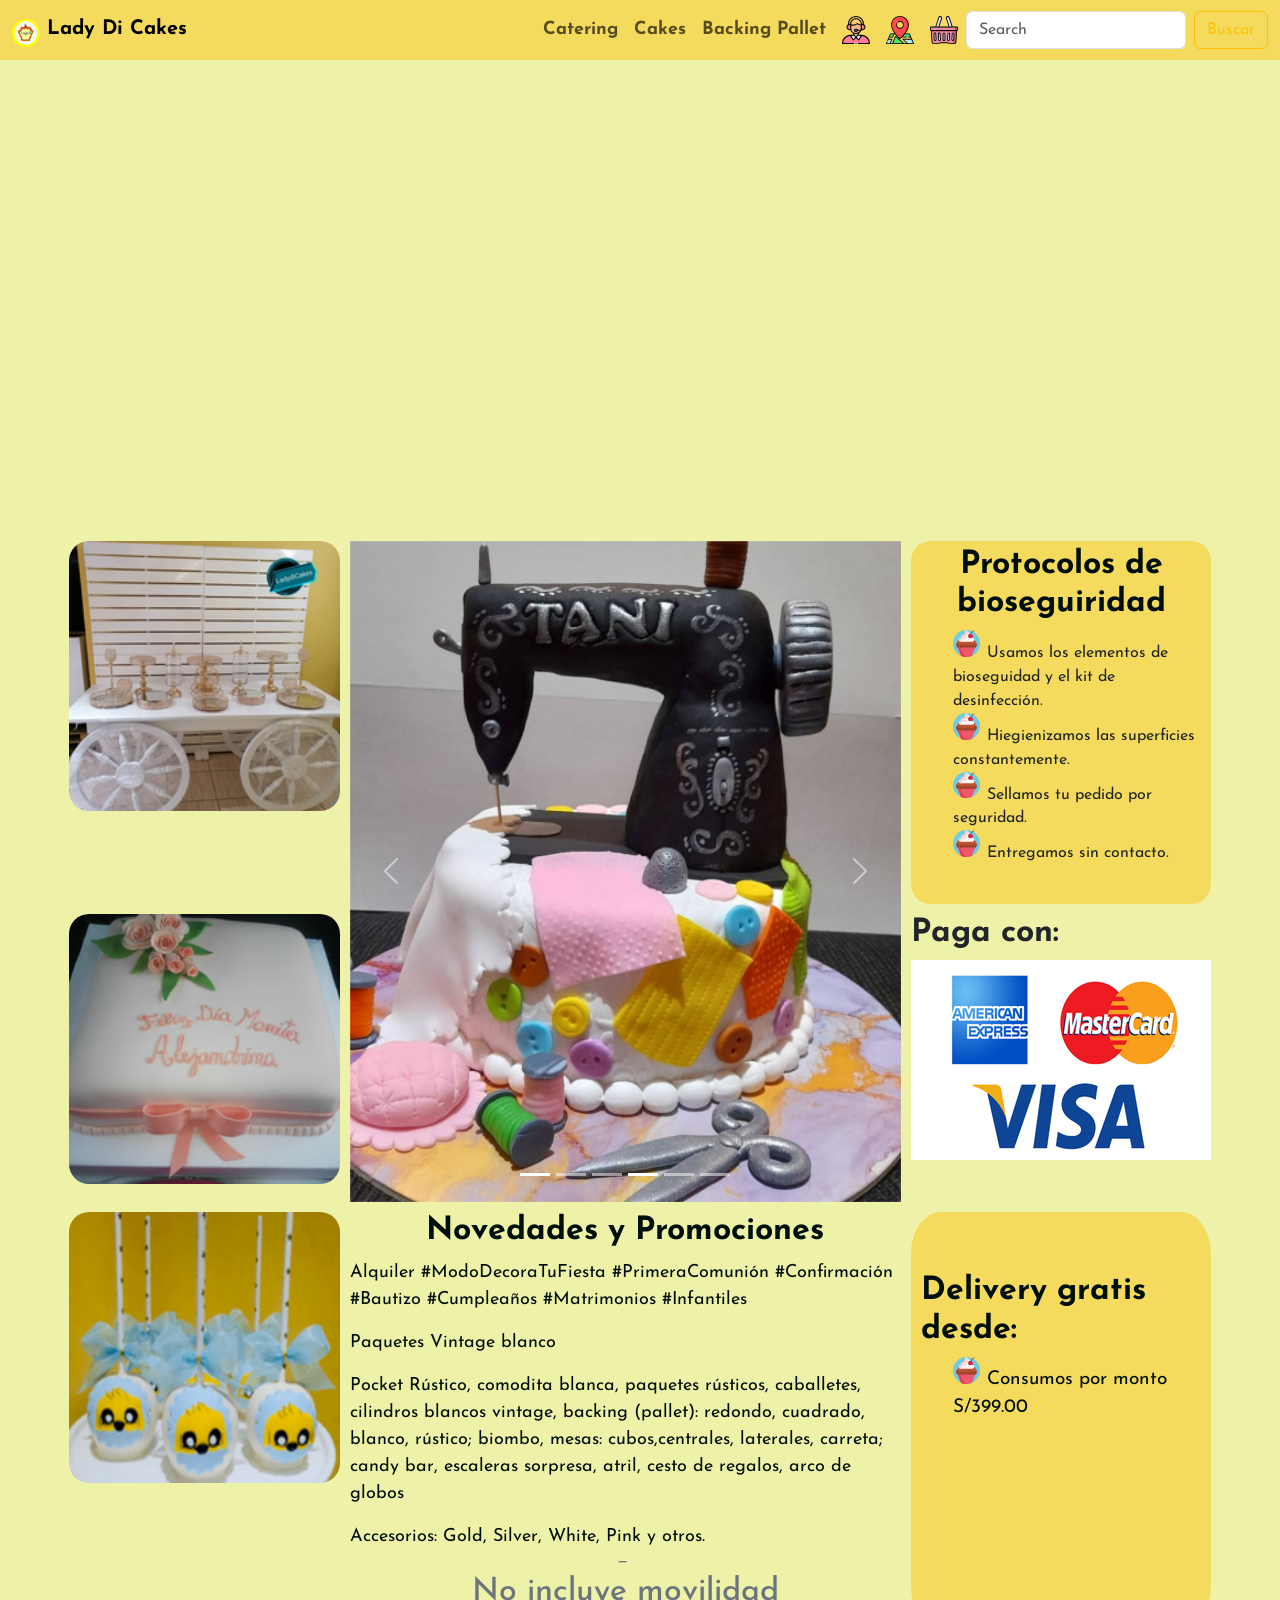
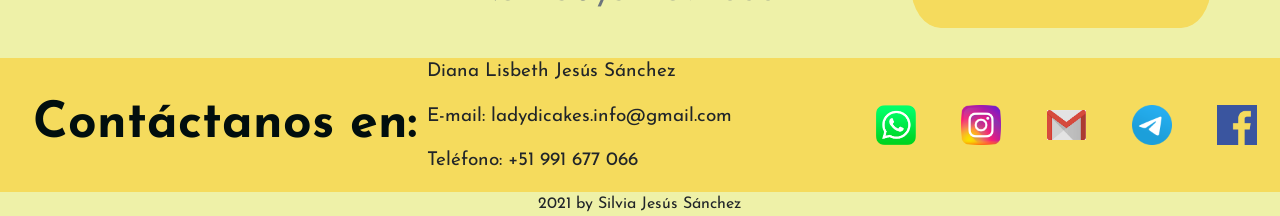
==== commit 65668573: "responsive" ====
--- a/index.html
+++ b/index.html
@@ -60,26 +60,32 @@
         </nav>
     </header>
     <main class="body__main">
-        <div class="video">
-            <iframe width="800" height="315" src="https://www.youtube.com/embed/0tlrUfYA798" title="YouTube video player" frameborder="0" allow="accelerometer; autoplay; clipboard-write; encrypted-media; gyroscope; picture-in-picture" allowfullscreen></iframe>
+        <div class="videoDad">
+            <iframe class="video" src="https://www.youtube.com/embed/0tlrUfYA798" title="YouTube video player" frameborder="0" allow="accelerometer; autoplay; clipboard-write; encrypted-media; gyroscope; picture-in-picture" allowfullscreen></iframe>
         </div>
         <div class="gridContainer" class="collapse navbar-collapse">
-            <div class="indexBacking img-overlay">
+            <div class="indexBacking">
                 <a href="./backingPallet.html">
-                    <img class="img" src="imagenes/backingPallet.png" alt="palletBlanco">
-                    <div class="overlay">Backing Pallet</div>
+                    <div class="img-overlay">
+                        <img class="img" src="imagenes/backingPallet.png" alt="palletBlanco">
+                        <div class="overlay">Backing Pallet</div>
+                    </div>
                 </a>
             </div>
-            <div class="indexCakes img-overlay">
+            <div class="indexCakes">
                 <a href="cakes.html">
-                    <img class="img" src="imagenes/cakes.png" alt="torta"/>
-                    <div class="overlay">Cakes</div>
+                    <div class="img-overlay">
+                        <img class="img" src="imagenes/cakes.png" alt="torta"/>
+                        <div class="overlay">Cakes</div>
+                    </div>
                 </a>
             </div>
-            <div class="indexCatering img-overlay">
+            <div class="indexCatering">
                 <a href="catering.html">
-                    <img class="img" src="imagenes/catering.png" alt="manzanasForradas"/>
-                    <div class="overlay">Catering</div>
+                    <div class="img-overlay">
+                        <img class="img" src="imagenes/catering.png" alt="manzanasForradas"/>
+                        <div class="overlay">Catering</div>
+                    </div>
                 </a>
             </div>
             <div id="carouselExampleIndicators" class="carousel slide slider" data-bs-ride="carousel">
--- a/css/main.css
+++ b/css/main.css
@@ -180,7 +180,7 @@
 .overlay {
   position: absolute;
   bottom: 0;
-  background: #f5db5d;
+  background: rgba(245, 219, 93, 0.5);
   width: 100%;
   transition: .5s ease;
   opacity: 0;
@@ -217,8 +217,13 @@
       transform: rotatey(-360deg);
       transition: transform 2s; }
 
+.videoDad {
+  text-align: center;
+  height: 50vh; }
+
 .video {
-  margin-left: 15%; }
+  width: 40%;
+  height: 100%; }
 
 .name {
   font-size: big;
@@ -335,6 +340,10 @@
     grid-template-columns: repeat(1, 1fr);
     grid-template-rows: repeat(7, auto);
     grid-template-areas: "img1" "img2" "img3" "img2x2" "nota1"  "nota2" "nota3"; }
+  .indexCakes {
+    margin-left: 40px; }
+  .img-overlay {
+    max-width: 230px; }
   .row {
     grid-template-columns: repeat(1, 1fr);
     grid-template-rows: repeat(6, auto);
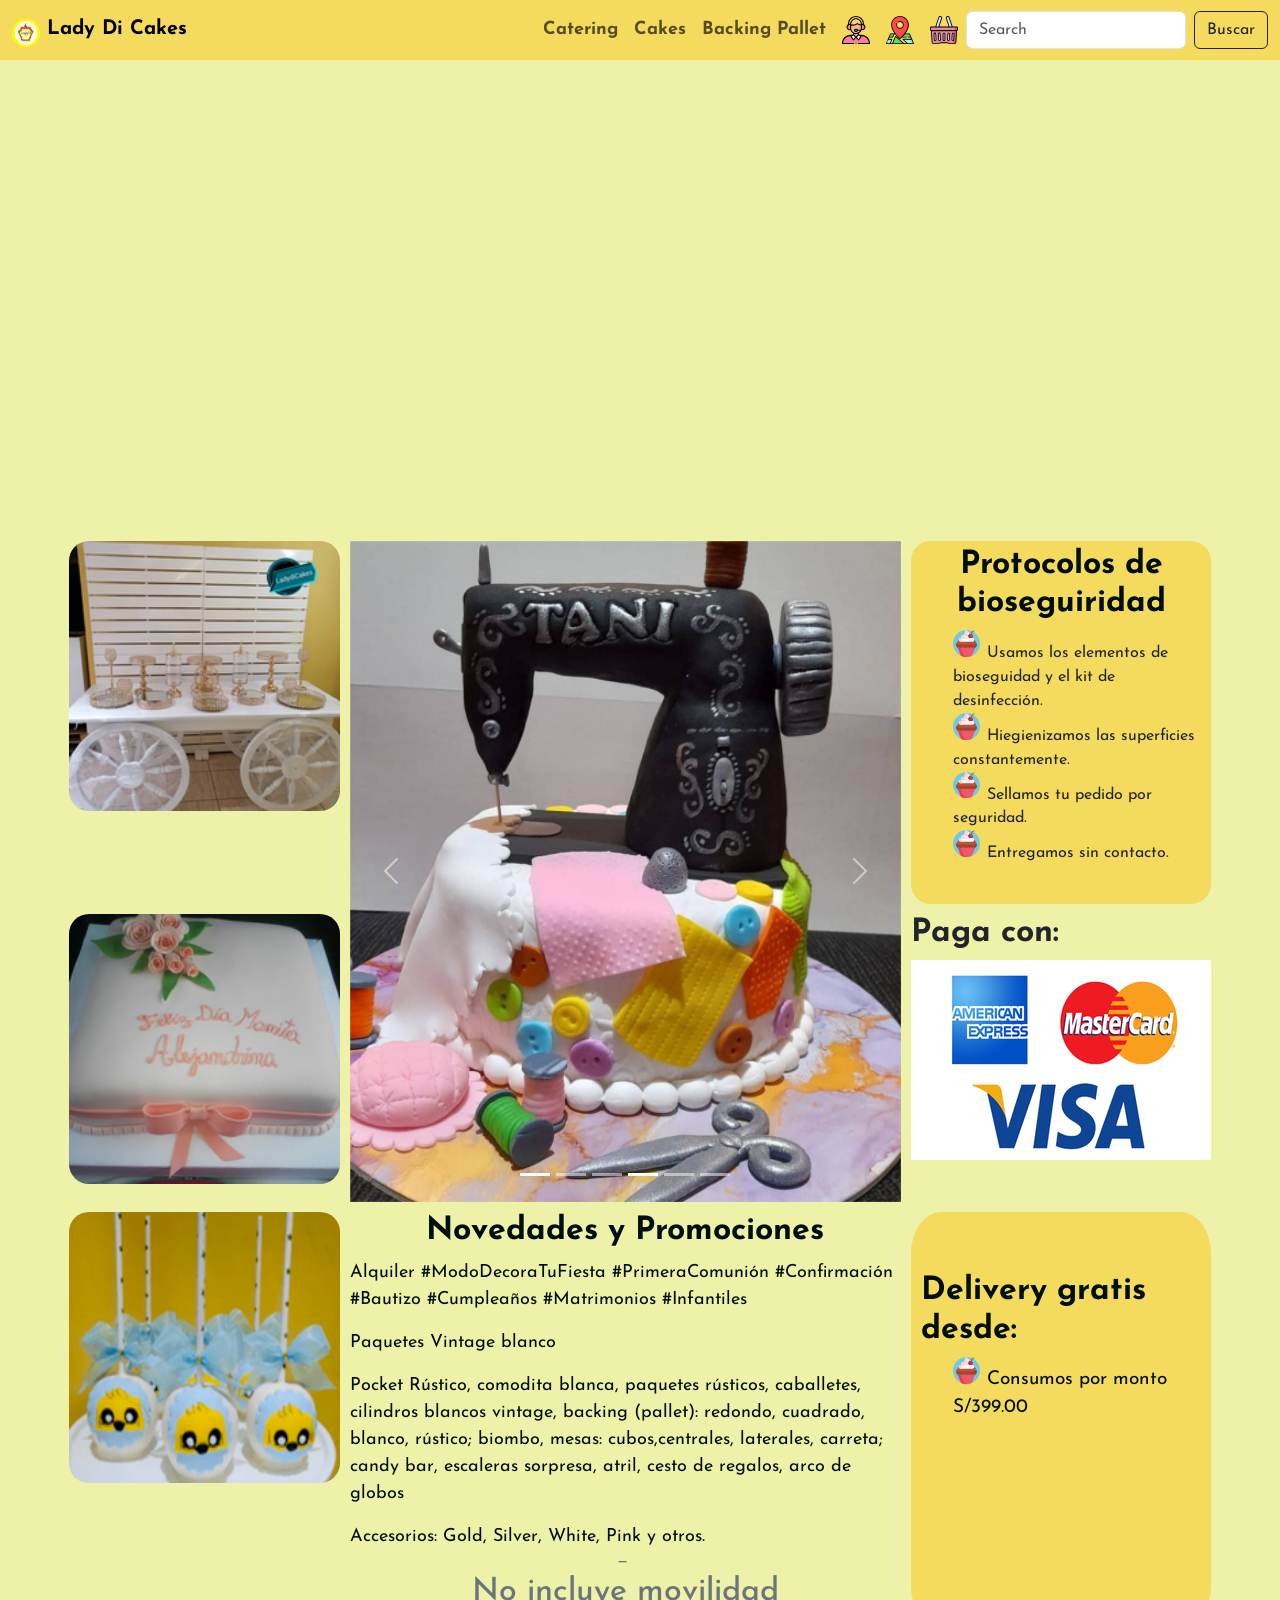
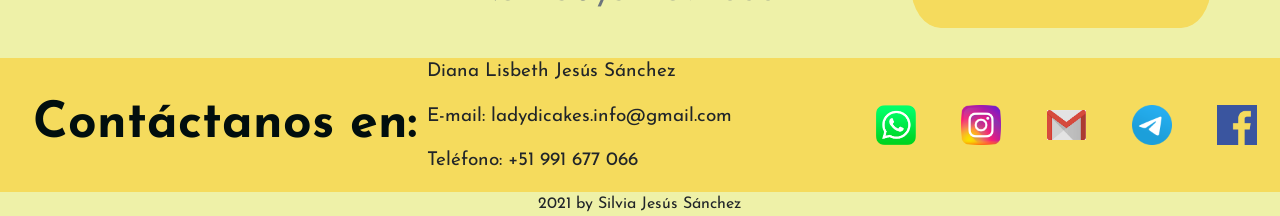
==== commit ef246fc6: "linkié la pagina de error en buscar" ====
--- a/index.html
+++ b/index.html
@@ -52,8 +52,9 @@
                         </li>
                     </ul>
                     <form class="d-flex">
-                        <input class="form-control me-2" type="search" placeholder="Search" aria-label="Search"/>
-                        <button class="btn btn-outline-warning" type="submit">Buscar</button>
+                            <input class="form-control me-2" type="search" placeholder="Search" aria-label="Search"/>
+                            <a class="btn btn-outline-dark" href="error.html" role="button">Buscar</a>
+                        </a>
                     </form>
                 </div>
             </div>
--- a/css/main.css
+++ b/css/main.css
@@ -323,9 +323,10 @@
   .row {
     grid-template-columns: repeat(2, 1fr);
     grid-template-rows: repeat(6, auto);
-    grid-template-areas: "col col" "col col" "col col"; } }
-
-@media only screen and (max-width: 658px) {
+    grid-template-areas: "col col" "col col" "col col";
+    justify-content: center; } }
+
+@media only screen and (max-width: 768px) {
   .body {
     grid-template-columns: repeat(1, 1fr);
     grid-template-rows: auto auto auto;
@@ -338,16 +339,13 @@
     grid-template-rows: repeat(6, auto); }
   .gridContainer {
     grid-template-columns: repeat(1, 1fr);
-    grid-template-rows: repeat(7, auto);
-    grid-template-areas: "img1" "img2" "img3" "img2x2" "nota1"  "nota2" "nota3"; }
-  .indexCakes {
-    margin-left: 40px; }
-  .img-overlay {
-    max-width: 230px; }
+    grid-template-rows: repeat(8, auto);
+    grid-template-areas: "img1" "img2" "img3" "img2x2" "novProm" "nota1" "nota2" "nota3"; }
   .row {
     grid-template-columns: repeat(1, 1fr);
     grid-template-rows: repeat(6, auto);
-    grid-template-areas: "col" "col" "col" "col" "col" "col"; }
+    grid-template-areas: "col" "col" "col" "col" "col" "col";
+    justify-content: center; }
   .footer {
     grid-template-columns: 1fr;
     grid-template-rows: repeat(4, auto);
@@ -360,7 +358,9 @@
   .ubicacion {
     grid-template-columns: repeat(1, 1fr);
     grid-template-rows: repeat(3, auto);
-    grid-template-areas: "h1" "iframe" "nota"; } }
+    grid-template-areas: "h1" "iframe" "nota"; }
+  .video {
+    width: 80%; } }
 
 .body-error {
   background-color: #eef1a8; }
